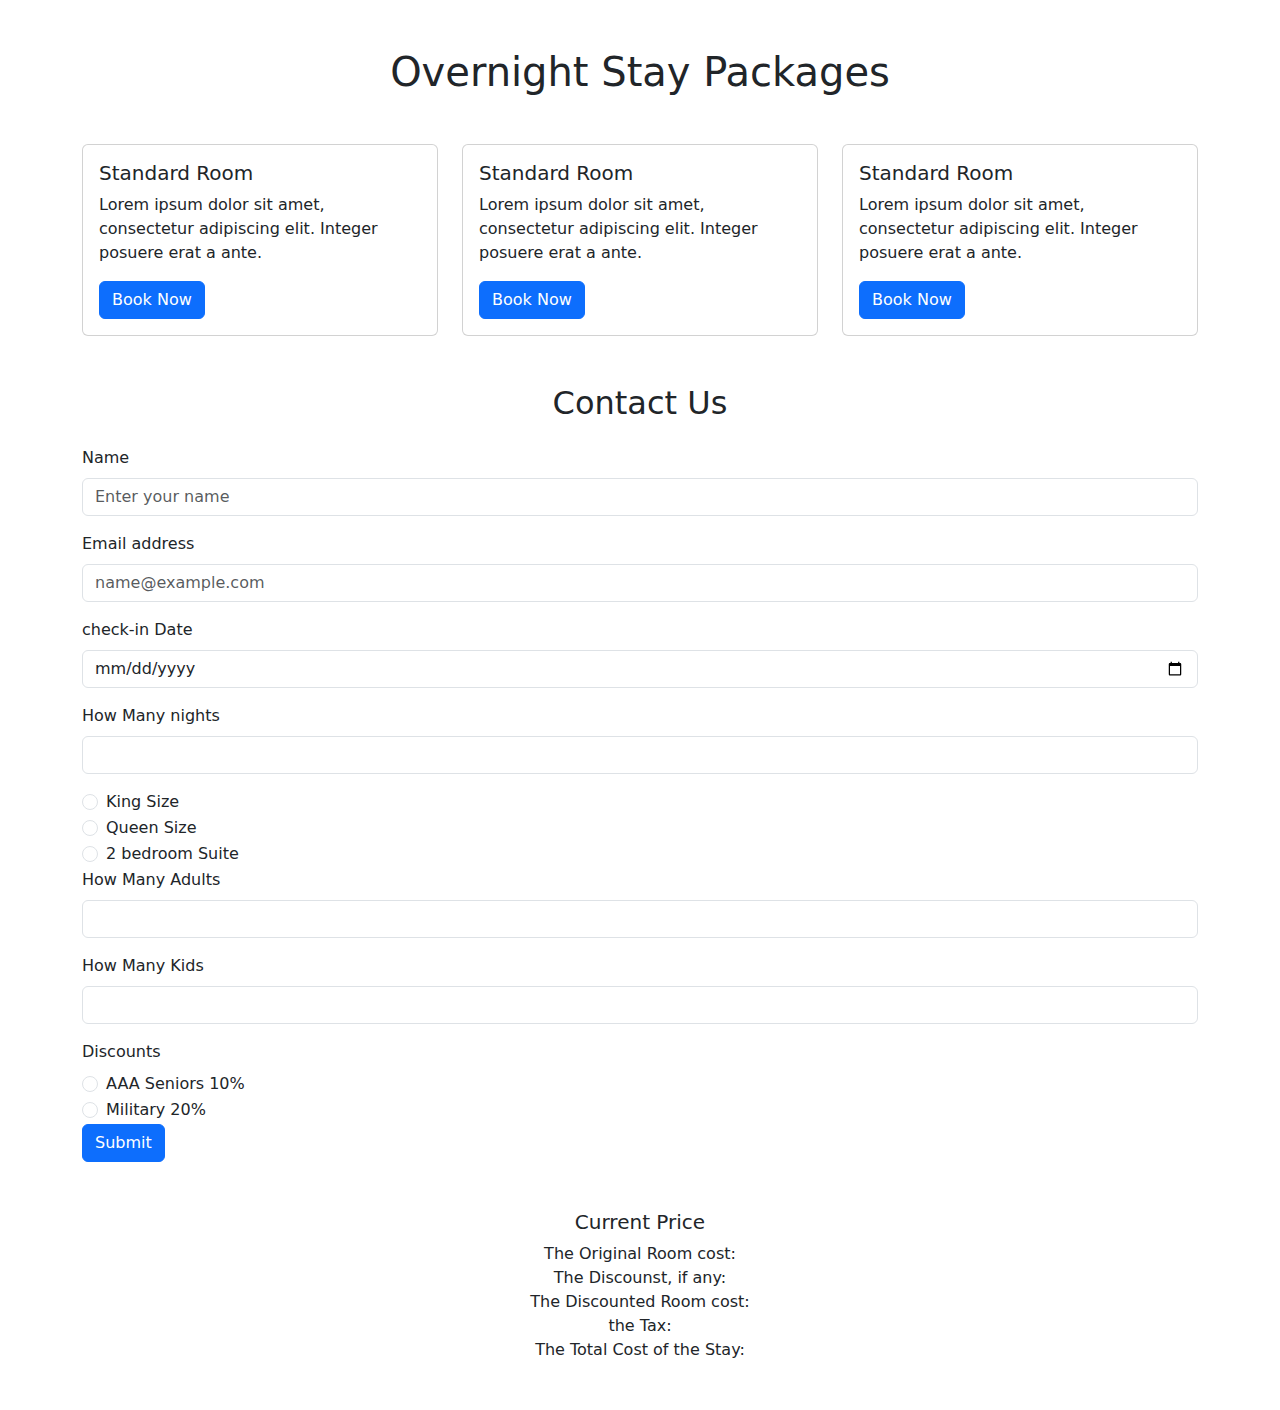
==== over_night_stay.html @ 72bea7cf "update" ====
<!DOCTYPE html>
<html lang="en">

<head>
    <meta charset="UTF-8">
    <meta name="viewport" content="width=device-width, initial-scale=1.0">
    <title>Resort Overnight Stay</title>
    <!-- Bootstrap CSS -->
    <link href="https://cdn.jsdelivr.net/npm/bootstrap@5.3.3/dist/css/bootstrap.min.css" rel="stylesheet"
        integrity="sha384-QWTKZyjpPEjISv5WaRU9OFeRpok6YctnYmDr5pNlyT2bRjXh0JMhjY6hW+ALEwIH" crossorigin="anonymous">
    <!-- Custom CSS -->
    <link rel="stylesheet" href="styles.css">
</head>

<body>
    <header>

    </header>
    <main>
        <div class="container mt-5">
            <h1 class="text-center mb-5">Overnight Stay Packages</h1>
            <div class="row row-cols-1 row-cols-md-3 g-4">
                <div class="col">
                    <div class="card">
                        <img src="room1.jpg" class="card-img-top" alt="">
                        <div class="card-body">
                            <h5 class="card-title">Standard Room</h5>
                            <p class="card-text">Lorem ipsum dolor sit amet, consectetur adipiscing elit. Integer
                                posuere erat a ante.</p>
                            <a href="#" class="btn btn-primary">Book Now</a>
                        </div>
                    </div>
                </div>
                <!-- start -->
                <div class="col">
                    <div class="card">
                        <img src="room1.jpg" class="card-img-top" alt="">
                        <div class="card-body">
                            <h5 class="card-title">Standard Room</h5>
                            <p class="card-text">Lorem ipsum dolor sit amet, consectetur adipiscing elit. Integer
                                posuere erat a ante.</p>
                            <a href="#" class="btn btn-primary">Book Now</a>
                        </div>
                    </div>
                </div>
                <!-- end -->
                <div class="col">
                    <div class="card">
                        <img src="room1.jpg" class="card-img-top" alt="">
                        <div class="card-body">
                            <h5 class="card-title">Standard Room</h5>
                            <p class="card-text">Lorem ipsum dolor sit amet, consectetur adipiscing elit. Integer
                                posuere erat a ante.</p>
                            <a href="#" class="btn btn-primary">Book Now</a>
                        </div>
                    </div>
                </div>
                <!-- end -->
                <!-- Repeat the card structure for other rooms -->
            </div>
        </div>

        <div class="container mt-5">
            <div class="row">
                <div class="col">
                    <h2 class="text-center mb-4">Contact Us</h2>
                    <form>
                        <div class="mb-3">
                            <label for="name" class="form-label">Name</label>
                            <input id="nameInput" type="text" class="form-control" id="name"
                                placeholder="Enter your name">
                        </div>
                        <div class="mb-3">
                            <label for="email" class="form-label">Email address</label>
                            <input id="emailInput" type="email" class="form-control" id="email"
                                placeholder="name@example.com">
                        </div>
                        <div class="mb-3">
                            <label for="message" class="form-label" aria-label="">check-in Date</label>
                            <!-- <textarea class="form-control" id="message" rows="3"
                                placeholder="Enter your message"></textarea> -->
                            <input id="userDate" class="form-control" type="date" required />
                        </div>
                        <div class="mb-3">
                            <label class="form-label" for="">How Many nights</label>
                            <input id="howManyNights" type="number" class="form-control" min="1" max="28" />
                        </div>
                        <div class="form-check">
                            <input id="isKingSizeRadio" class="form-check-input" type="radio" name="exampleRadio"
                                id="exampleRadio2" value="option2">
                            <label class="form-check-label" for="exampleRadio2">King Size</label>
                        </div>
                        <!-- second -->
                        <div class="form-check">
                            <input class="form-check-input" type="radio" name="exampleRadio" id="exampleRadio2"
                                value="option2">
                            <label id="isQueenSizeRadio" class="form-check-label" for="exampleRadio2">Queen Size</label>
                        </div>
                        <!-- third -->
                        <div class="form-check">
                            <input id="twoBedroomSuite" class="form-check-input" type="radio" name="exampleRadio"
                                id="exampleRadio2" value="option2">
                            <label class="form-check-label" for="exampleRadio2">2 bedroom Suite</label>
                        </div>
                        <div class="mb-3">
                            <label class="form-label">How Many Adults</label>
                            <input id="howManyAdults" class="form-control" type="number" min="1" max="4" />
                        </div>
                        <div class="mb-3">
                            <label class="form-label">How Many Kids</label>
                            <input id="howManyKids" class="form-control" type="number" min="0" max="4" />
                        </div>
                        <label class="form-label">Discounts</label>
                        <div class="form-check">
                            <input id="seniorsDiscount" class="form-check-input" type="radio" name="discount1"
                                id="seniors-discount" value="option2">
                            <label class="form-check-label" for="seniors-discount" name="seniors-discount">AAA Seniors
                                10%
                            </label>

                        </div>
                        <div class="form-check">
                            <input class="form-check-input" type="radio" name="discount1" id="Military" value="option2">
                            <label class="form-check-label" for="military">Military 20%</label>

                        </div>

                        <input id="submit_btn" type="submit" class="btn btn-primary"></input>
                    </form>
                </div>
            </div>
        </div>
    </main>

    <div class="container mt-5">
        <div class="col">
            <div class="row">

                <h5 class="text-center">Current Price</h5>

                <span id="originalRoomAmount" class="text-center">The Original Room cost: </span>

                <span id="discountAmount" class="text-center">The Discounst, if any: </span>

                <span id="roomPrice" class="text-center">The Discounted Room cost: </span>

                <span id="tax" class="text-center">the Tax: </span>


                <span id="pricePerDay" class="text-center">The Total Cost of the Stay: </span>

            </div>
        </div>
    </div>




    <section class="mt-5">

    </section>
    <!-- Bootstrap Bundle with Popper -->
    <script src="https://cdn.jsdelivr.net/npm/bootstrap@5.3.3/dist/js/bootstrap.bundle.min.js"
        integrity="sha384-YvpcrYf0tY3lHB60NNkmXc5s9fDVZLESaAA55NDzOxhy9GkcIdslK1eN7N6jIeHz"
        crossorigin="anonymous"></script>
</body>

</html>
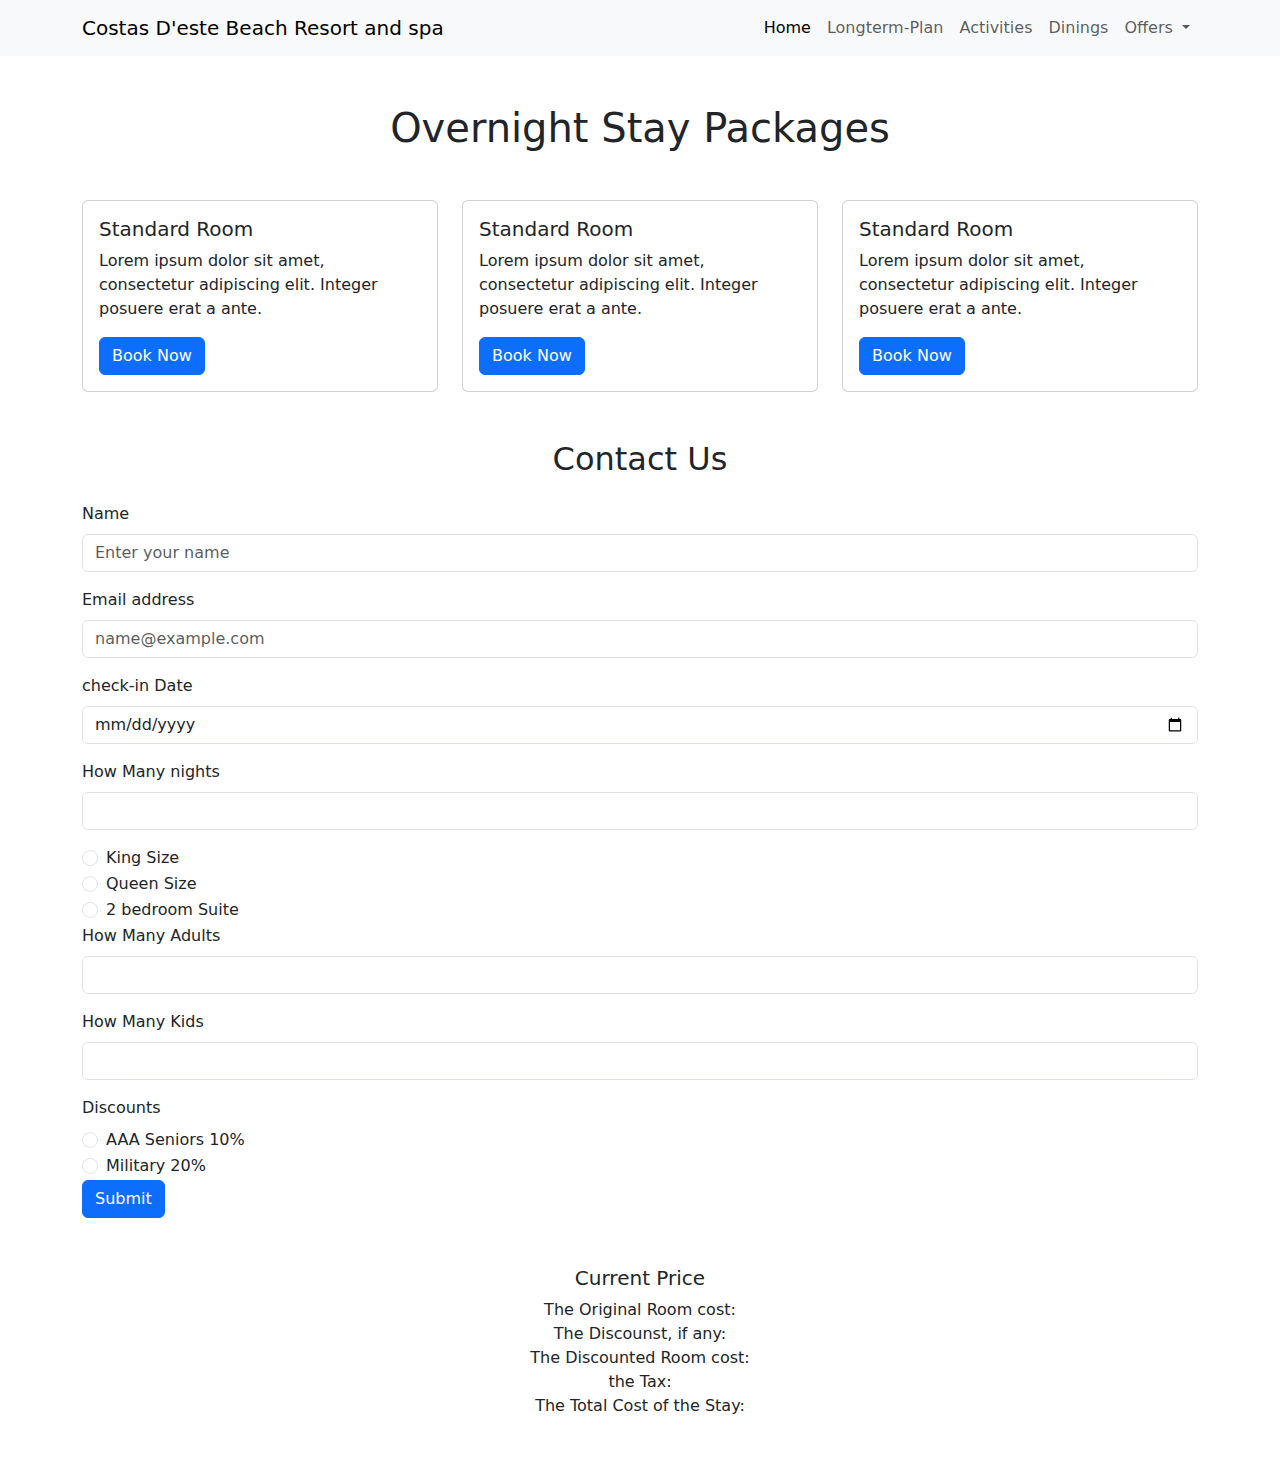
==== commit 5a65dc14: "results" ====
--- a/over_night_stay.html
+++ b/over_night_stay.html
@@ -14,7 +14,46 @@
 
 <body>
     <header>
-
+        <nav class="navbar navbar-expand-lg bg-body-tertiary">
+            <div class="container">
+                <a class="navbar-brand" href="./index.html">Costas D'este Beach Resort and spa</a>
+                <button class="navbar-toggler" type="button" data-bs-toggle="collapse"
+                    data-bs-target="#navbarSupportedContent" aria-controls="navbarSupportedContent"
+                    aria-expanded="false" aria-label="Toggle navigation">
+                    <span class="navbar-toggler-icon"></span>
+                </button>
+                <div class="collapse navbar-collapse" id="navbarSupportedContent">
+                    <ul class="navbar-nav ms-auto mb-2 mb-lg-0">
+                        <li class="nav-item">
+                            <a class="nav-link active" aria-current="page" href="./index.html">Home</a>
+                        </li>
+                        <li class="nav-item">
+                            <a class="nav-link" href="./over_night_stay.html">Longterm-Plan</a>
+                        </li>
+                        <li class="nav-item">
+                            <a class="nav-link" href="./activities.html">Activities</a>
+                        </li>
+                        <li class="nav-item">
+                            <a class="nav-link" href="./dining.html">Dinings</a>
+                        </li>
+                        <li class="nav-item dropdown">
+                            <a class="nav-link dropdown-toggle" href="./offers.html" role="button"
+                                data-bs-toggle="dropdown" aria-expanded="false">
+                                Offers
+                            </a>
+                            <ul class="dropdown-menu">
+                                <!-- <li><a class="dropdown-item" href="./events.html">Events</a></li> -->
+                                <li><a class="dropdown-item" href="./rent_a_car.html">Rent a Car</a></li>
+                                <li>
+                                    <hr class="dropdown-divider">
+                                </li>
+                                <li><a class="dropdown-item" href="./activities.html">Activities</a></li>
+                            </ul>
+                        </li>
+                    </ul>
+                </div>
+            </div>
+        </nav>
     </header>
     <main>
         <div class="container mt-5">
@@ -79,7 +118,7 @@
                             <label for="message" class="form-label" aria-label="">check-in Date</label>
                             <!-- <textarea class="form-control" id="message" rows="3"
                                 placeholder="Enter your message"></textarea> -->
-                            <input id="userDate" class="form-control" type="date" required />
+                            <input id="checkIn" class="form-control" type="date" required />
                         </div>
                         <div class="mb-3">
                             <label class="form-label" for="">How Many nights</label>
@@ -125,7 +164,7 @@
 
                         </div>
 
-                        <input id="submit_btn" type="submit" class="btn btn-primary"></input>
+                        <input id="submit_btn_boom" type="submit" class="btn btn-primary"></input>
                     </form>
                 </div>
             </div>
@@ -163,6 +202,7 @@
     <script src="https://cdn.jsdelivr.net/npm/bootstrap@5.3.3/dist/js/bootstrap.bundle.min.js"
         integrity="sha384-YvpcrYf0tY3lHB60NNkmXc5s9fDVZLESaAA55NDzOxhy9GkcIdslK1eN7N6jIeHz"
         crossorigin="anonymous"></script>
+    <script src="./scripts/overNight.js"></script>
 </body>
 
 </html>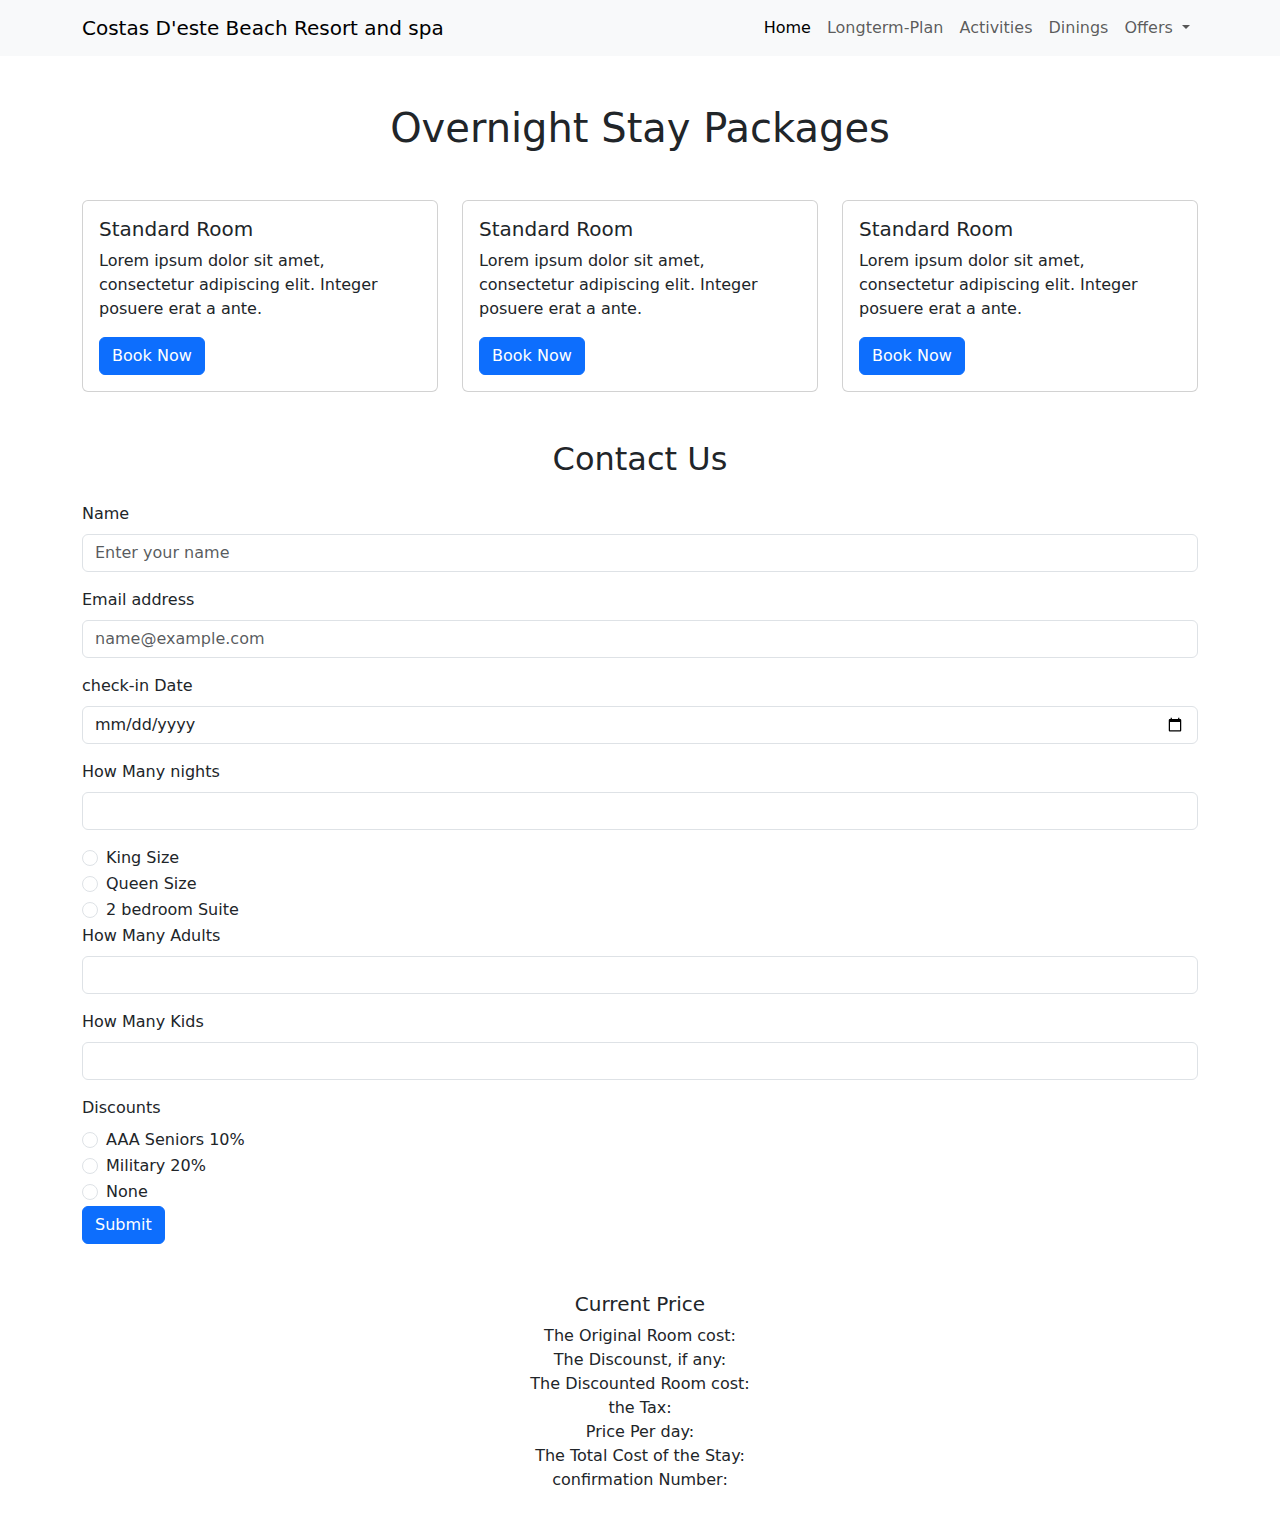
==== commit d0658a72: "update" ====
--- a/over_night_stay.html
+++ b/over_night_stay.html
@@ -163,9 +163,16 @@
                             <label class="form-check-label" for="military">Military 20%</label>
 
                         </div>
-
-                        <input id="submit_btn_boom" type="submit" class="btn btn-primary"></input>
+                        <div class="form-check">
+                            <input class="form-check-input" type="radio" name="discount1" id="Military" value="option2">
+                            <label class="form-check-label" for="military">None</label>
+
+                        </div>
+
+
                     </form>
+                    <!-- outside to not keept submitting -->
+                    <input id="submit_btn_boom" type="submit" class="btn btn-primary"></input>
                 </div>
             </div>
         </div>
@@ -186,7 +193,11 @@
                 <span id="tax" class="text-center">the Tax: </span>
 
 
-                <span id="pricePerDay" class="text-center">The Total Cost of the Stay: </span>
+                <span id="pricePerDay" class="text-center">Price Per day: </span>
+                <span id="totalCost" class="text-center">The Total Cost of the Stay: </span>
+
+                <!-- output number -->
+                <span id="confirmationOutput" class="text-center">confirmation Number: </span>
 
             </div>
         </div>
